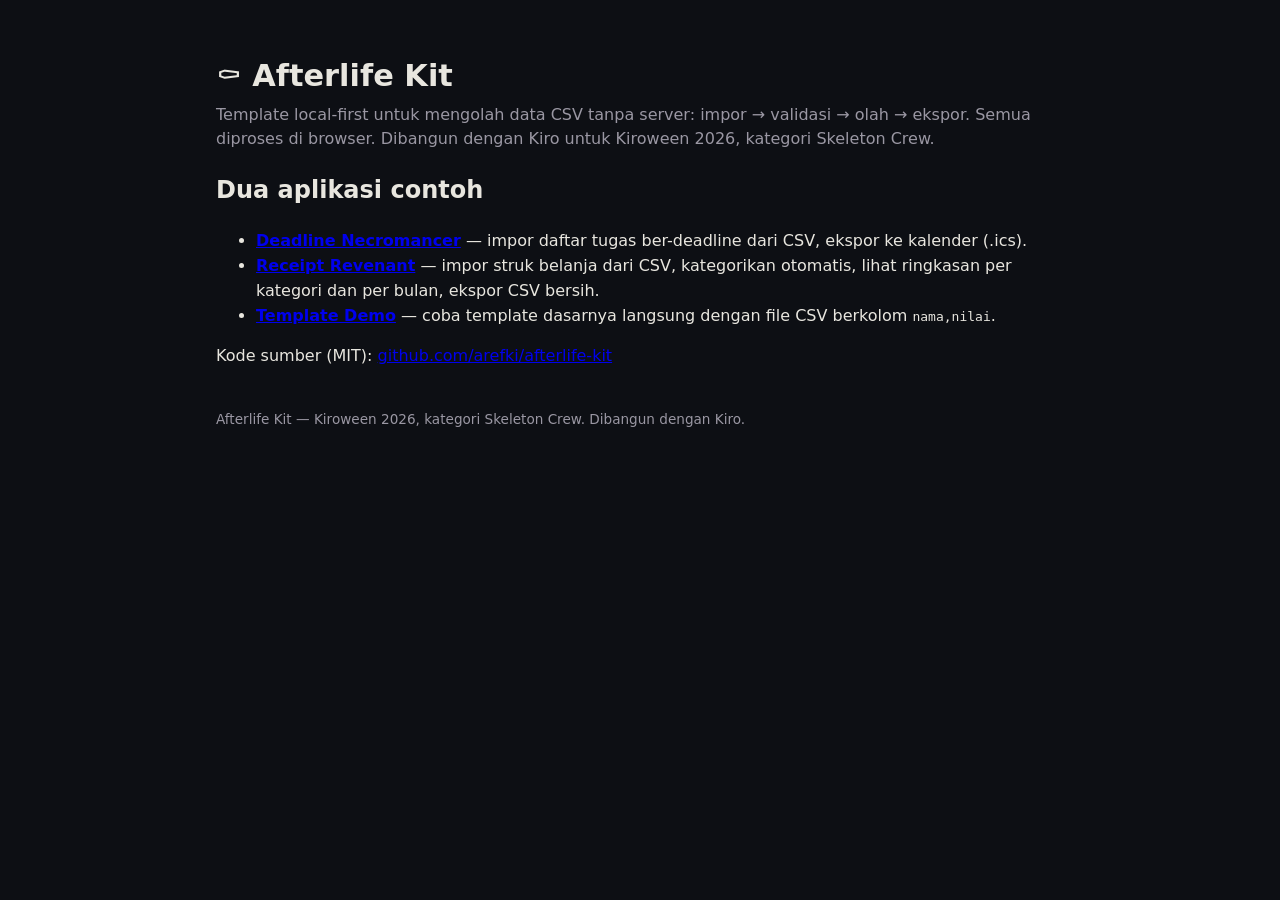
==== index.html @ 3fb05f68 "Add root landing page linking both apps (GitHub Pages entry)" ====
<!DOCTYPE html>
<html lang="id">
<head>
  <meta charset="UTF-8">
  <meta name="viewport" content="width=device-width, initial-scale=1.0">
  <title>Afterlife Kit — Kiroween 2026</title>
  <link rel="stylesheet" href="template/src/styles.css">
</head>
<body>
  <main>
    <h1>⚰️ Afterlife Kit</h1>
    <p class="subtitle">
      Template local-first untuk mengolah data CSV tanpa server:
      impor → validasi → olah → ekspor. Semua diproses di browser.
      Dibangun dengan Kiro untuk Kiroween 2026, kategori Skeleton Crew.
    </p>

    <h2>Dua aplikasi contoh</h2>
    <ul>
      <li>
        <strong><a href="apps/deadline-necromancer/">Deadline Necromancer</a></strong>
        — impor daftar tugas ber-deadline dari CSV, ekspor ke kalender (.ics).
      </li>
      <li>
        <strong><a href="apps/receipt-revenant/">Receipt Revenant</a></strong>
        — impor struk belanja dari CSV, kategorikan otomatis, lihat ringkasan
        per kategori dan per bulan, ekspor CSV bersih.
      </li>
      <li>
        <strong><a href="template/">Template Demo</a></strong>
        — coba template dasarnya langsung dengan file CSV berkolom
        <code>nama,nilai</code>.
      </li>
    </ul>

    <p>
      Kode sumber (MIT):
      <a href="https://github.com/arefki/afterlife-kit">github.com/arefki/afterlife-kit</a>
    </p>

    <footer>
      Afterlife Kit — Kiroween 2026, kategori Skeleton Crew. Dibangun dengan Kiro.
    </footer>
  </main>
</body>
</html>
---- template/src/styles.css ----
/* styles.css — tema dasar Afterlife Kit: dark horror + glow neon.
   Tiap app boleh mengubah variabel --accent / --glow di <style> sendiri
   tanpa menyentuh struktur. */

:root {
  --bg: #0d0f14;
  --surface: #161a22;
  --surface-2: #1f2430;
  --text: #e8e6df;
  --muted: #9a97a3;
  --accent: #7dff9e;      /* hijau neon — Deadline Necromancer */
  --glow: rgba(125, 255, 158, 0.35);
  --danger: #ff6b6b;
  --warning: #ffb454;
  --radius: 10px;
}

* { box-sizing: border-box; }

body {
  margin: 0;
  background: var(--bg);
  color: var(--text);
  font-family: system-ui, -apple-system, "Segoe UI", sans-serif;
  line-height: 1.55;
}

main { max-width: 880px; margin: 0 auto; padding: 2rem 1rem 4rem; }

h1 { font-size: 1.9rem; margin-bottom: 0.2rem; }
h1 .glow { color: var(--accent); text-shadow: 0 0 18px var(--glow); }
.subtitle { color: var(--muted); margin-top: 0; }

.dropzone {
  border: 2px dashed var(--muted);
  border-radius: var(--radius);
  padding: 2.5rem 1rem;
  text-align: center;
  cursor: pointer;
  background: var(--surface);
  transition: border-color 0.2s, box-shadow 0.2s;
}
.dropzone:hover, .dropzone.dragover {
  border-color: var(--accent);
  box-shadow: 0 0 24px var(--glow);
}

.errors {
  background: #2a1414;
  border: 1px solid var(--danger);
  border-radius: var(--radius);
  padding: 0.8rem 1rem;
  margin: 1rem 0;
}
.errors ul { margin: 0.4rem 0 0; padding-left: 1.2rem; }

table { width: 100%; border-collapse: collapse; margin: 1rem 0; }
th, td { padding: 0.55rem 0.7rem; text-align: left; border-bottom: 1px solid var(--surface-2); }
th { color: var(--muted); font-size: 0.85rem; text-transform: uppercase; letter-spacing: 0.04em; }

tr.status-overdue td:first-child { border-left: 3px solid var(--danger); }
tr.status-soon td:first-child { border-left: 3px solid var(--warning); }
tr.status-safe td:first-child { border-left: 3px solid var(--accent); }

/* Tabel ringkasan (R10): judul kecil + grand total bergaris atas. */
#summary h2, #summaryMonthly h2 { font-size: 1.15rem; margin: 1.5rem 0 0; }
.summary-table tfoot td { border-top: 2px solid var(--accent); border-bottom: none; }

/* Preview note: catatan di bawah preview table */
.preview-note {
  color: var(--muted);
  font-size: 0.85rem;
  margin: 0.5rem 0 0;
}

/* Mapper: tampilan pemetaan kolom manual */
.mapper {
  background: var(--surface);
  border-radius: var(--radius);
  padding: 1rem;
  margin: 1rem 0;
}
.mapper-row {
  display: flex;
  align-items: center;
  gap: 0.5rem;
  margin-bottom: 0.5rem;
}
.mapper-row:last-child {
  margin-bottom: 0;
}
.mapper-row label {
  min-width: 120px;
  color: var(--muted);
}
.mapper-row select {
  flex: 1;
  background: var(--surface-2);
  color: var(--text);
  border: 1px solid var(--muted);
  border-radius: var(--radius);
  padding: 0.4rem 0.6rem;
  font-size: 0.9rem;
  cursor: pointer;
}
.mapper-row select:hover {
  border-color: var(--accent);
}

button {
  background: var(--accent);
  color: #0d0f14;
  border: none;
  border-radius: var(--radius);
  padding: 0.6rem 1.1rem;
  font-size: 0.95rem;
  font-weight: 600;
  cursor: pointer;
  margin: 0.3rem 0.4rem 0.3rem 0;
}
button.secondary { background: var(--surface-2); color: var(--text); }

.toast {
  position: fixed; bottom: 1.2rem; left: 50%;
  transform: translateX(-50%) translateY(20px);
  background: var(--surface-2); color: var(--text);
  padding: 0.7rem 1.2rem; border-radius: var(--radius);
  border: 1px solid var(--accent);
  opacity: 0; pointer-events: none; transition: opacity 0.25s, transform 0.25s;
}
.toast.show { opacity: 1; transform: translateX(-50%) translateY(0); }

footer { color: var(--muted); font-size: 0.85rem; margin-top: 2.5rem; }
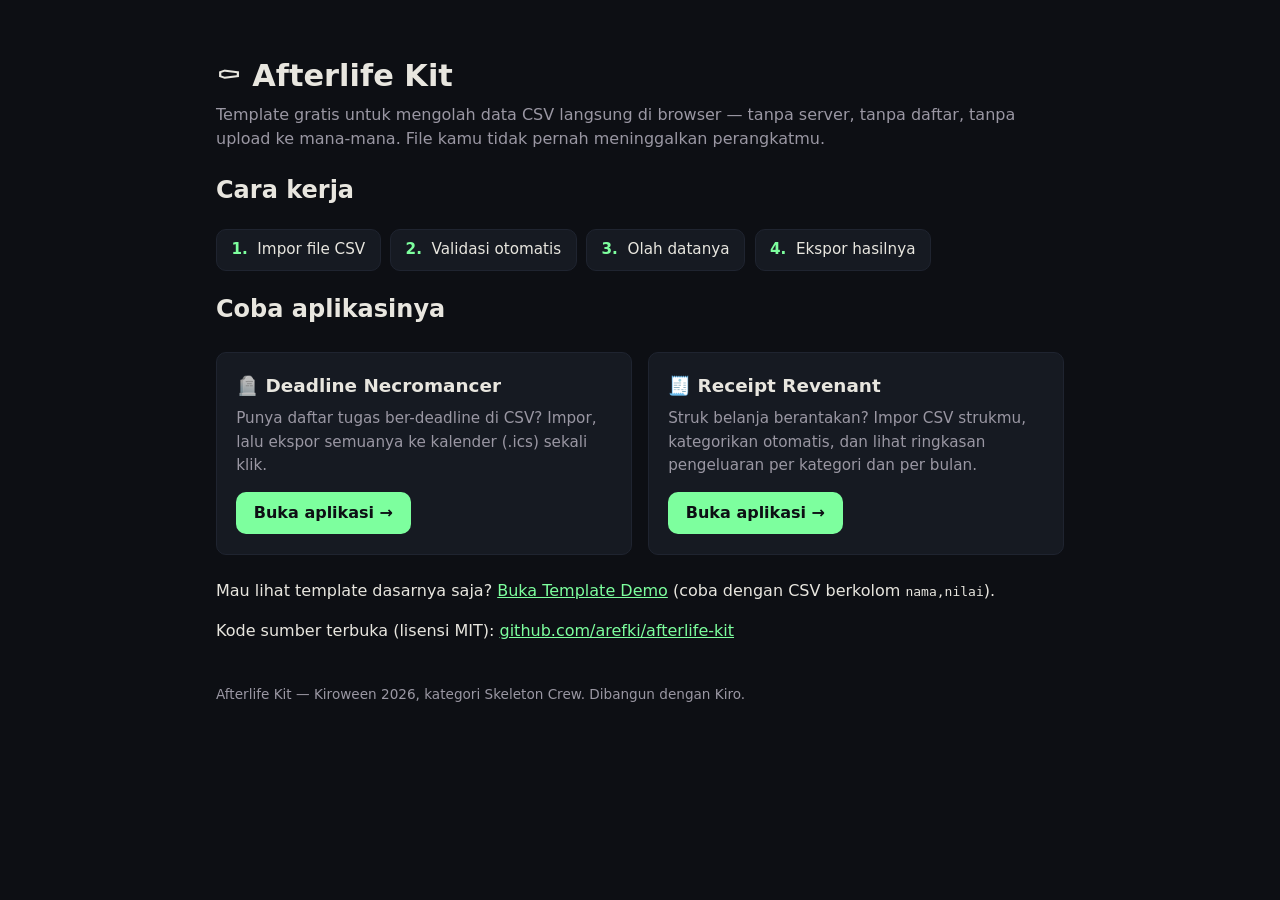
==== commit b010e7c9: "Landing page: cards + steps + visible links (clearer layout)" ====
--- a/index.html
+++ b/index.html
@@ -10,31 +10,43 @@
   <main>
     <h1>⚰️ Afterlife Kit</h1>
     <p class="subtitle">
-      Template local-first untuk mengolah data CSV tanpa server:
-      impor → validasi → olah → ekspor. Semua diproses di browser.
-      Dibangun dengan Kiro untuk Kiroween 2026, kategori Skeleton Crew.
+      Template gratis untuk mengolah data CSV langsung di browser — tanpa
+      server, tanpa daftar, tanpa upload ke mana-mana. File kamu tidak pernah
+      meninggalkan perangkatmu.
     </p>
 
-    <h2>Dua aplikasi contoh</h2>
-    <ul>
-      <li>
-        <strong><a href="apps/deadline-necromancer/">Deadline Necromancer</a></strong>
-        — impor daftar tugas ber-deadline dari CSV, ekspor ke kalender (.ics).
-      </li>
-      <li>
-        <strong><a href="apps/receipt-revenant/">Receipt Revenant</a></strong>
-        — impor struk belanja dari CSV, kategorikan otomatis, lihat ringkasan
-        per kategori dan per bulan, ekspor CSV bersih.
-      </li>
-      <li>
-        <strong><a href="template/">Template Demo</a></strong>
-        — coba template dasarnya langsung dengan file CSV berkolom
-        <code>nama,nilai</code>.
-      </li>
-    </ul>
+    <h2>Cara kerja</h2>
+    <ol class="steps">
+      <li><b>1.</b> Impor file CSV</li>
+      <li><b>2.</b> Validasi otomatis</li>
+      <li><b>3.</b> Olah datanya</li>
+      <li><b>4.</b> Ekspor hasilnya</li>
+    </ol>
+
+    <h2>Coba aplikasinya</h2>
+    <div class="cards">
+      <div class="card">
+        <h3>🪦 Deadline Necromancer</h3>
+        <p>Punya daftar tugas ber-deadline di CSV? Impor, lalu ekspor
+        semuanya ke kalender (.ics) sekali klik.</p>
+        <a class="btn" href="apps/deadline-necromancer/">Buka aplikasi →</a>
+      </div>
+      <div class="card">
+        <h3>🧾 Receipt Revenant</h3>
+        <p>Struk belanja berantakan? Impor CSV strukmu, kategorikan
+        otomatis, dan lihat ringkasan pengeluaran per kategori dan per bulan.</p>
+        <a class="btn" href="apps/receipt-revenant/">Buka aplikasi →</a>
+      </div>
+    </div>
 
     <p>
-      Kode sumber (MIT):
+      Mau lihat template dasarnya saja?
+      <a href="template/">Buka Template Demo</a> (coba dengan CSV
+      berkolom <code>nama,nilai</code>).
+    </p>
+
+    <p>
+      Kode sumber terbuka (lisensi MIT):
       <a href="https://github.com/arefki/afterlife-kit">github.com/arefki/afterlife-kit</a>
     </p>
 
--- a/template/src/styles.css
+++ b/template/src/styles.css
@@ -131,3 +131,37 @@
 .toast.show { opacity: 1; transform: translateX(-50%) translateY(0); }
 
 footer { color: var(--muted); font-size: 0.85rem; margin-top: 2.5rem; }
+
+/* Tautan: hijau neon agar terbaca di latar gelap. */
+a { color: var(--accent); }
+a:hover { text-decoration-thickness: 2px; }
+
+/* Landing page: kartu aplikasi + langkah cara kerja. */
+.cards { display: grid; grid-template-columns: 1fr 1fr; gap: 1rem; margin: 1.5rem 0; }
+@media (max-width: 640px) { .cards { grid-template-columns: 1fr; } }
+.card {
+  background: var(--surface);
+  border: 1px solid var(--surface-2);
+  border-radius: var(--radius);
+  padding: 1.2rem;
+}
+.card h3 { margin: 0 0 0.4rem; font-size: 1.15rem; }
+.card p { color: var(--muted); margin: 0 0 0.9rem; font-size: 0.95rem; }
+.card a.btn {
+  display: inline-block;
+  background: var(--accent);
+  color: #0d0f14;
+  text-decoration: none;
+  font-weight: 600;
+  border-radius: var(--radius);
+  padding: 0.55rem 1.1rem;
+}
+.steps { display: flex; gap: 0.6rem; flex-wrap: wrap; margin: 1rem 0; padding: 0; list-style: none; }
+.steps li {
+  background: var(--surface);
+  border: 1px solid var(--surface-2);
+  border-radius: var(--radius);
+  padding: 0.5rem 0.9rem;
+  font-size: 0.95rem;
+}
+.steps li b { color: var(--accent); margin-right: 0.3rem; }
